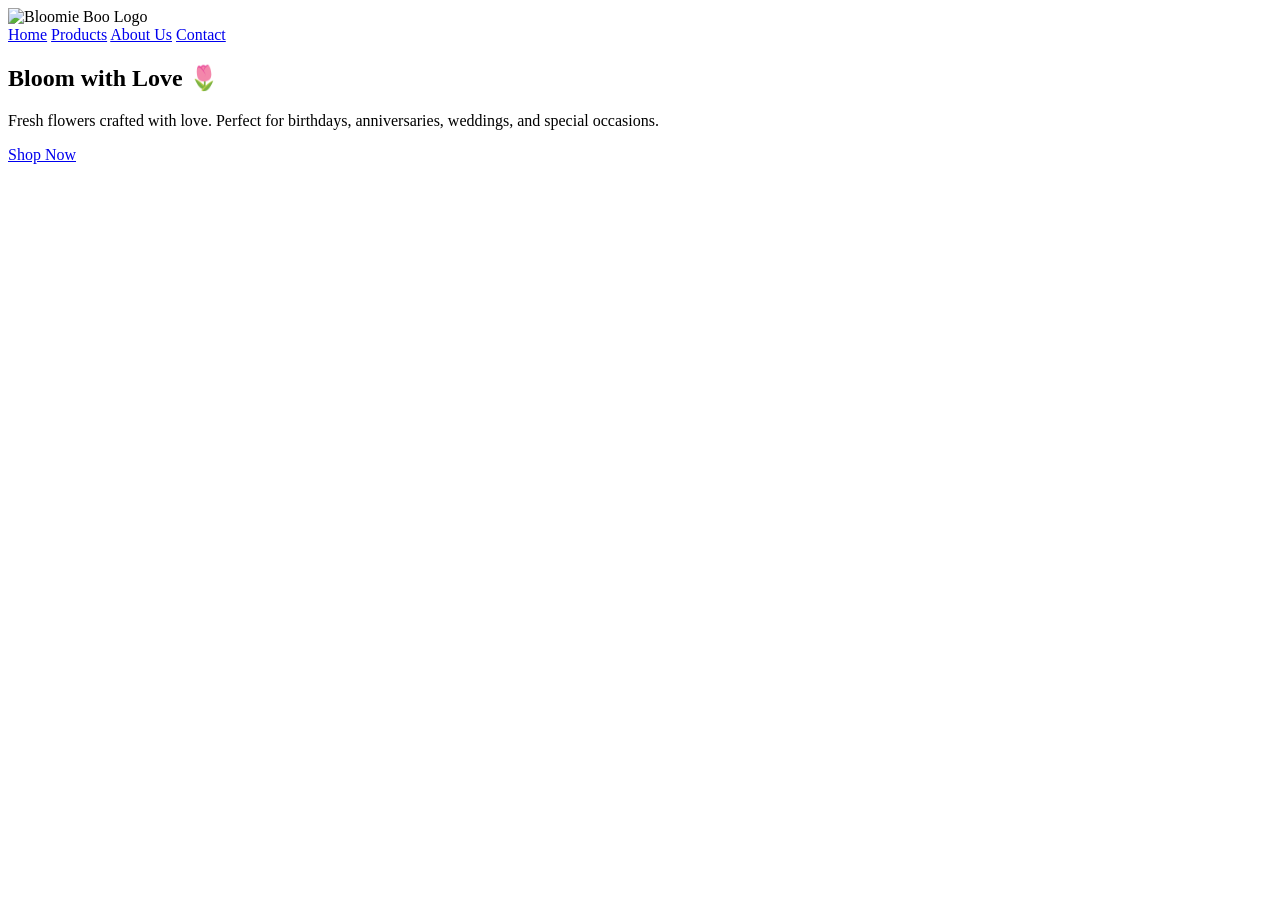
==== index.html @ 29935937 "Add files via upload" ====
<!DOCTYPE html>
<html>
<head>
  <title>Bloomie Boo - Home</title>
  <link rel="stylesheet" href="style.css">
</head>
<body>
 <nav>
  <div class="logo">
    <img src="logo.png" alt="Bloomie Boo Logo">
  </div>

  <div class="nav-links">
    <a href="index.html">Home</a>
    <a href="products.html">Products</a>
    <a href="about us.html">About Us</a>
    <a href="contact.html">Contact</a>
  </div>
</nav>
<section class="hero">
  <h2>Bloom with Love 🌷</h2>
  <p>Fresh flowers crafted with love. Perfect for birthdays, anniversaries, weddings, and special occasions.</p>
  <a href="products.html" class="btn">Shop Now</a>
</section>
  <div class="container">
    
</body>
</html>
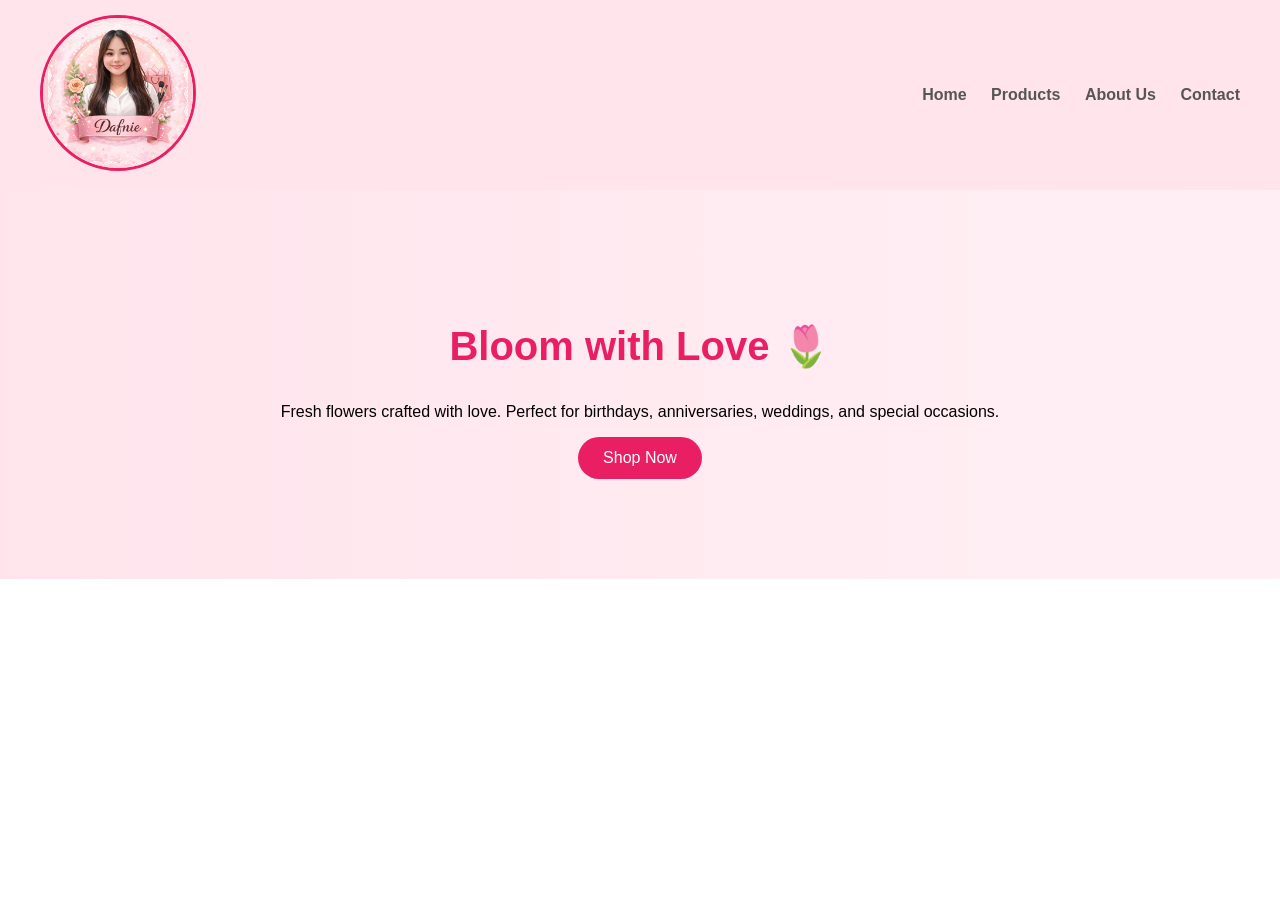
==== commit eca3c816: "Update index.html" ====
--- a/index.html
+++ b/index.html
@@ -13,7 +13,7 @@
   <div class="nav-links">
     <a href="index.html">Home</a>
     <a href="products.html">Products</a>
-    <a href="about us.html">About Us</a>
+    <a href="about-us.html">About Us</a>
     <a href="contact.html">Contact</a>
   </div>
 </nav>
--- a/style.css
+++ b/style.css
@@ -0,0 +1,152 @@
+body {
+  margin: 0;
+  font-family: Arial, sans-serif;
+  background: #ffffff;
+}
+
+nav {
+  background: #ffe4ec;
+  padding: 15px 40px;
+  display: flex;
+  justify-content: space-between;
+  align-items: center;
+
+}
+.logo img {
+  height: 150px;
+  width: 150px;
+  object-fit: cover;
+  border-radius: 50%;
+  border: 3px solid #e91e63;
+}
+}
+
+nav h1 {
+  color: #e91e63;
+  margin: 0;
+}
+
+nav a {
+  text-decoration: none;
+  margin-left: 20px;
+  color: #555;
+  font-weight: bold;
+}
+
+nav a:hover {
+  color: #e91e63;
+}
+
+.container {
+  padding: 60px 20px;
+  max-width: 1200px;
+  margin: auto;
+  text-align: center;
+}
+
+.btn {
+  background: #e91e63;
+  color: white;
+  padding: 12px 25px;
+  border: none;
+  border-radius: 25px;
+  cursor: pointer;
+  text-decoration: none;
+  display: inline-block;
+}
+
+.btn:hover {
+  background: #d81b60;
+}
+
+.grid {
+  display: grid;
+  grid-template-columns: repeat(auto-fit, minmax(250px, 1fr));
+  gap: 20px;
+}
+
+.card {
+  border-radius: 20px;
+  box-shadow: 0 5px 15px rgba(0,0,0,0.1);
+  overflow: hidden;
+  background: white;
+}
+
+.card img {
+  width: 100%;
+  height: 250px;
+  object-fit: cover;
+}
+
+.card-content {
+  padding: 20px;
+}
+
+form input, form textarea {
+  width: 100%;
+  padding: 12px;
+  margin-bottom: 15px;
+  border-radius: 20px;
+  border: 1px solid #ccc;
+}
+
+footer {
+  text-align: center;
+  padding: 20px;
+  background: #ffe4ec;
+  margin-top: 40px;
+}
+
+.card {
+  position: relative;
+}
+
+.badge {
+  position: absolute;
+  top: 10px;
+  left: 10px;
+  background: #e91e63;
+  color: white;
+  padding: 5px 12px;
+  border-radius: 20px;
+  font-size: 12px;
+}
+
+/* HERO SECTION */
+.hero {
+  padding: 100px 20px;
+  text-align: center;
+  background: linear-gradient(to right, #ffe4ec, #fff0f5);
+}
+
+.hero h2 {
+  font-size: 40px;
+  color: #e91e63;
+}
+
+/* QUOTE SECTION */
+.quote {
+  background: #ffe4ec;
+  padding: 40px;
+  text-align: center;
+  font-style: italic;
+  color: #e91e63;
+}
+ul {
+  list-style: none;
+  padding: 0;
+}
+
+ul li {
+  background: #ffe4ec;
+  margin: 8px 0;
+  padding: 10px;
+  border-radius: 15px;
+}
+
+.page-title {
+  text-align: center;
+  font-size: 50px;
+  color: #e91e63;
+  margin-top: 50px;
+}
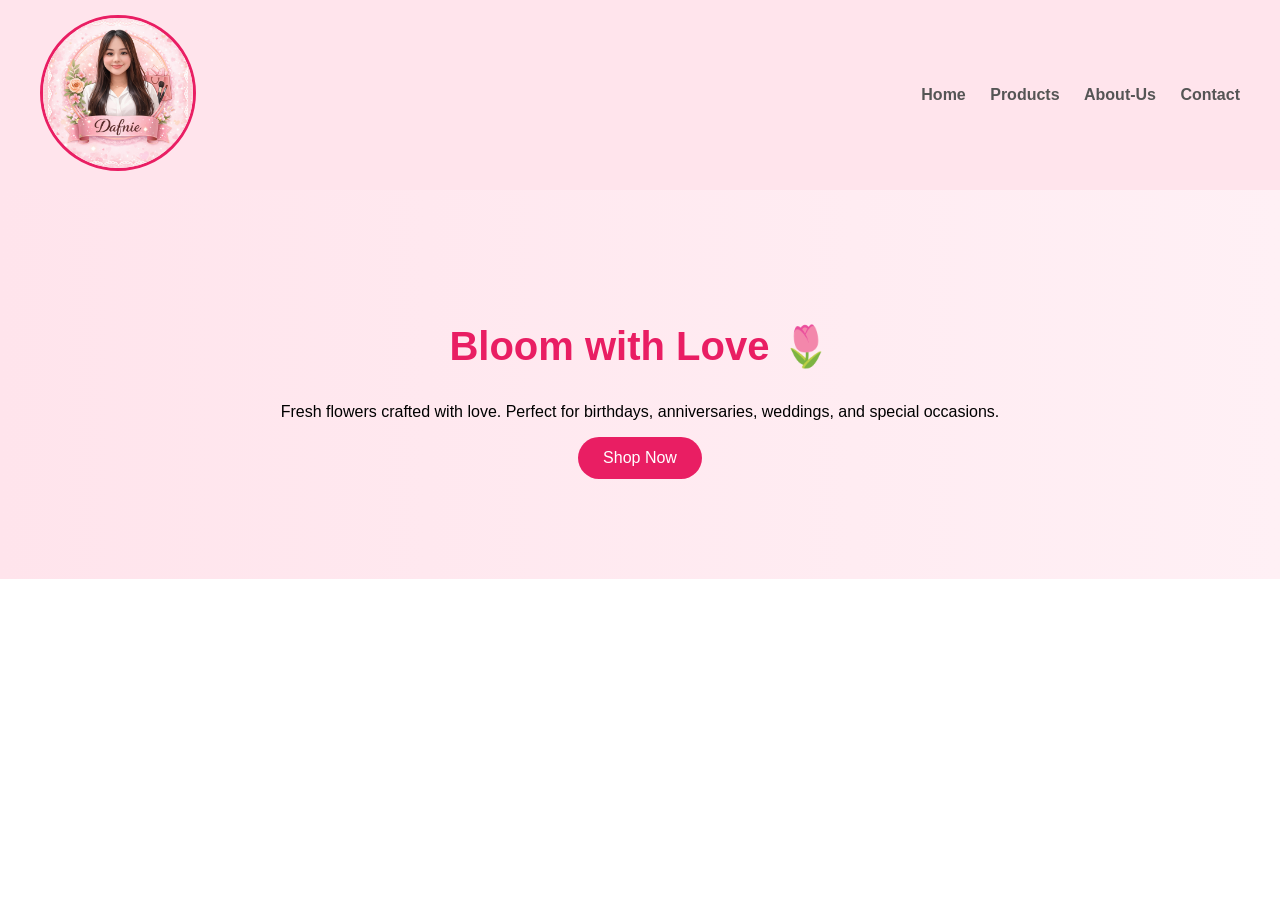
==== commit c5b8a87c: "Update index.html" ====
--- a/index.html
+++ b/index.html
@@ -1,7 +1,7 @@
 <!DOCTYPE html>
 <html>
 <head>
-  <title>Bloomie Boo - Home</title>
+  <title>Petals by Dafnie - Home</title>
   <link rel="stylesheet" href="style.css">
 </head>
 <body>
@@ -13,7 +13,7 @@
   <div class="nav-links">
     <a href="index.html">Home</a>
     <a href="products.html">Products</a>
-    <a href="about-us.html">About Us</a>
+    <a href="about-us.html">About-Us</a>
     <a href="contact.html">Contact</a>
   </div>
 </nav>
